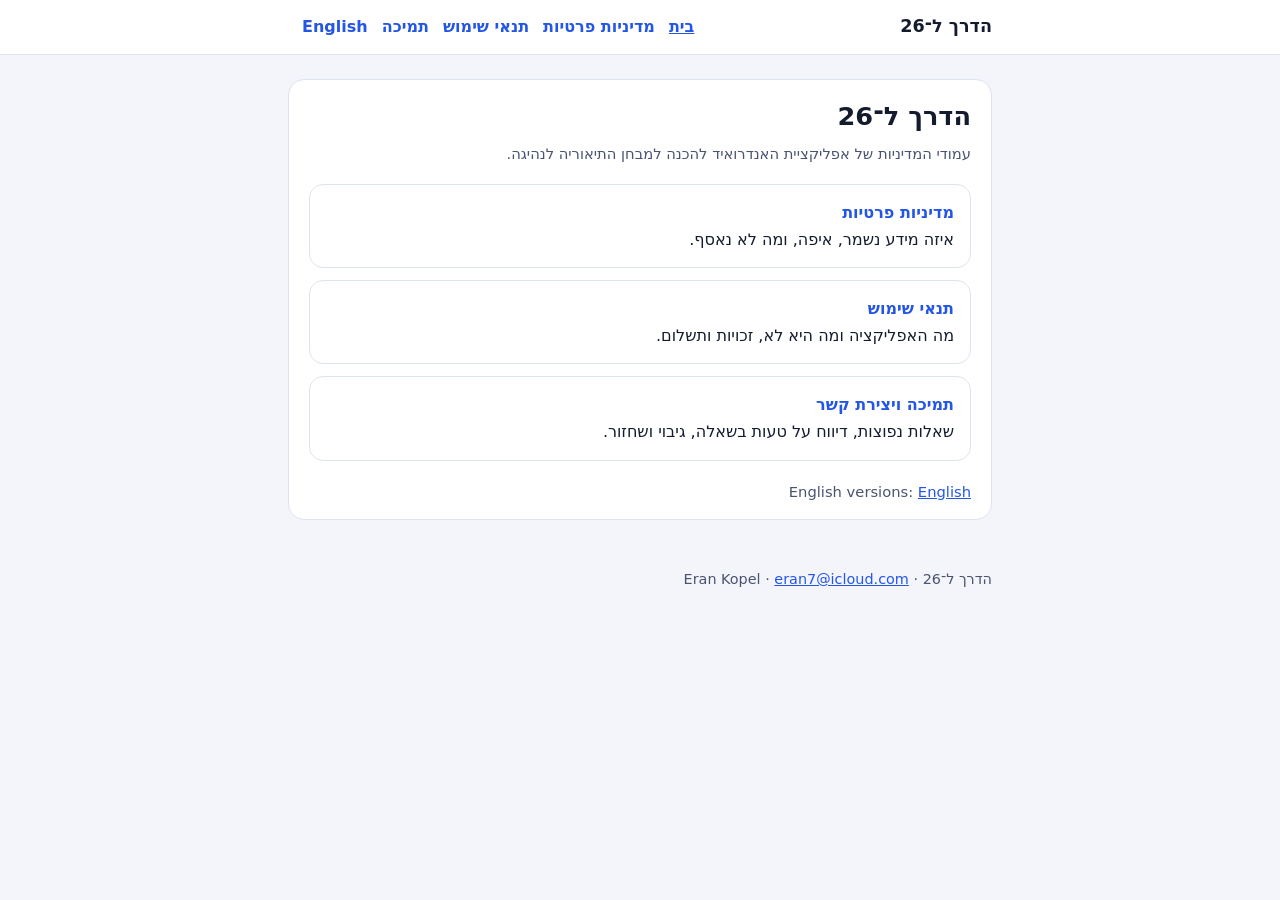
==== index.html @ 58b4465f "Policy pages for the Android app: privacy, terms, support (Hebrew and English) Static HTML/CSS, no s" ====
<!doctype html>
<html lang="he" dir="rtl">
<head>
<meta charset="utf-8">
<meta name="viewport" content="width=device-width, initial-scale=1">
<title>עמודי מדיניות · הדרך ל־26</title>
<meta name="robots" content="index,follow">
<link rel="stylesheet" href="./style.css">
</head>
<body>
<header class="top"><div class="wrap"><b>הדרך ל־26</b><nav aria-label="ניווט"><a href="./" aria-current="page">בית</a><a href="./privacy/">מדיניות פרטיות</a><a href="./terms/">תנאי שימוש</a><a href="./support/">תמיכה</a><a href="./en/" hreflang="en" lang="en">English</a></nav></div></header>
<main><div class="wrap">
<article>
<h1>הדרך ל־26</h1>
<p class="meta">עמודי המדיניות של אפליקציית האנדרואיד להכנה למבחן התיאוריה לנהיגה.</p>
<div class="cards">
<a href="privacy/"><b>מדיניות פרטיות</b>איזה מידע נשמר, איפה, ומה לא נאסף.</a>
<a href="terms/"><b>תנאי שימוש</b>מה האפליקציה ומה היא לא, זכויות ותשלום.</a>
<a href="support/"><b>תמיכה ויצירת קשר</b>שאלות נפוצות, דיווח על טעות בשאלה, גיבוי ושחזור.</a>
</div>
<p class="meta">English versions: <a href="en/">English</a></p>
</article>
</div></main>
<footer><div class="wrap"><p>הדרך ל־26 · Eran Kopel · <a href="mailto:eran7@icloud.com">eran7@icloud.com</a></p></div></footer>
</body>
</html>
---- style.css ----
:root{--bg:#f3f5fb;--surface:#fff;--ink:#141b2d;--ink2:#4a5470;--line:#dde3ef;--brand:#2456e6;--brand-soft:#e7edff}
@media (prefers-color-scheme:dark){:root{--bg:#0e1424;--surface:#161e33;--ink:#eef1fa;--ink2:#b5bdd3;--line:#2a3554;--brand:#8fb0ff;--brand-soft:#1d2a4d}}
*{box-sizing:border-box}html{-webkit-text-size-adjust:100%}
body{margin:0;background:var(--bg);color:var(--ink);font:1rem/1.7 system-ui,-apple-system,"Segoe UI",Roboto,"Noto Sans Hebrew",Arial,sans-serif}
a{color:var(--brand)}a:focus-visible{outline:3px solid var(--brand);outline-offset:2px;border-radius:4px}
.wrap{max-width:46rem;margin:0 auto;padding:0 16px}
header.top{background:var(--surface);border-bottom:1px solid var(--line)}
header.top .wrap{display:flex;flex-wrap:wrap;align-items:center;justify-content:space-between;gap:8px 16px;padding-top:12px;padding-bottom:12px}
header.top b{font-size:1.1rem}
nav a{margin-inline-end:14px;text-decoration:none;font-weight:600}nav a[aria-current=page]{text-decoration:underline}
main{padding:24px 0 40px}
article{background:var(--surface);border:1px solid var(--line);border-radius:16px;padding:20px 20px 8px}
h1{font-size:1.6rem;line-height:1.3;margin:0 0 4px}h2{font-size:1.15rem;margin:1.6em 0 .3em}
p,li{margin:.5em 0}ul{padding-inline-start:1.3em}
.meta{color:var(--ink2);font-size:.92rem}
.note{background:var(--brand-soft);border-radius:12px;padding:10px 14px;margin:14px 0}
footer{color:var(--ink2);font-size:.9rem;padding:0 0 32px}
.cards{display:grid;gap:12px;margin:18px 0}.cards a{display:block;background:var(--surface);border:1px solid var(--line);border-radius:14px;padding:14px 16px;text-decoration:none;color:inherit}.cards a b{display:block;color:var(--brand)}
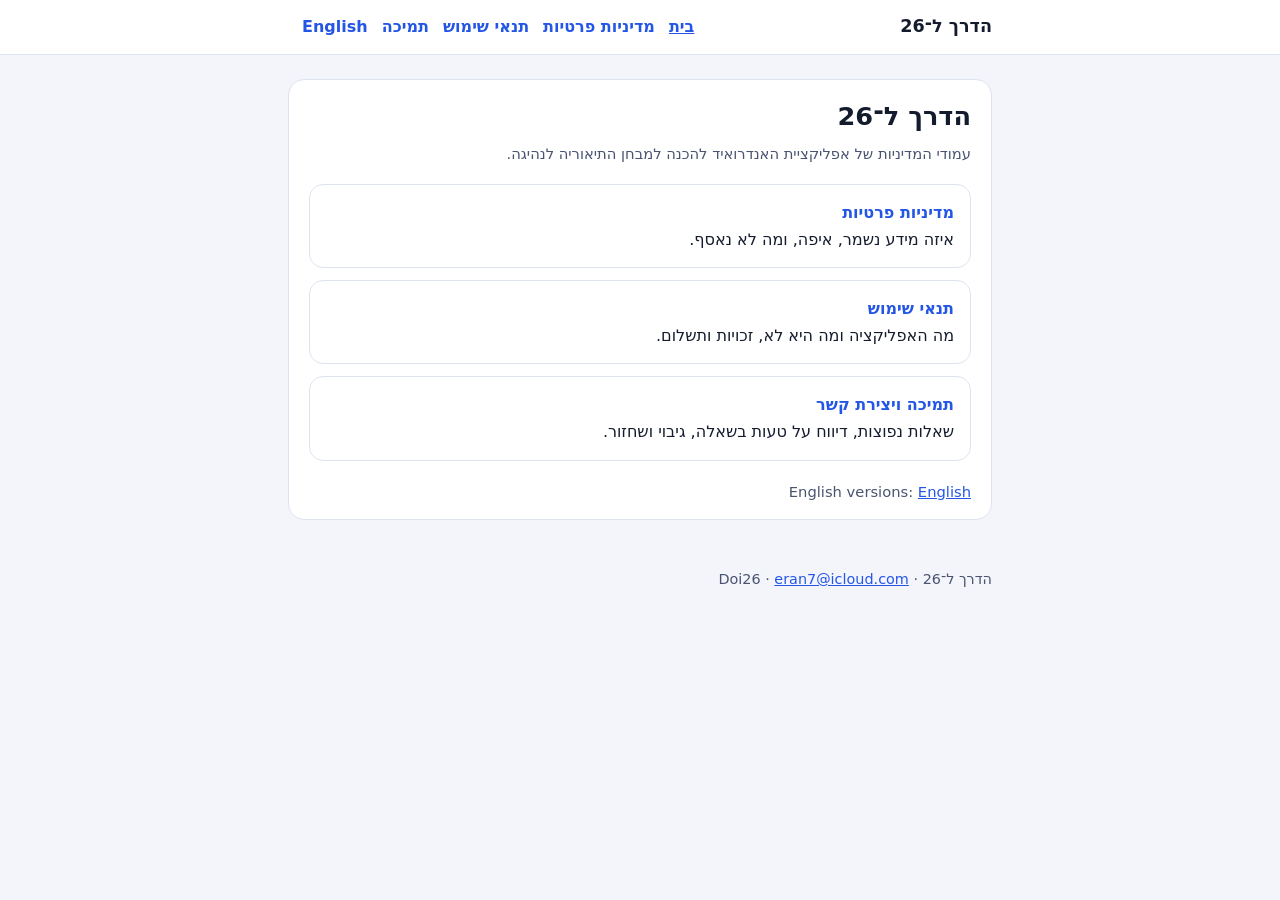
==== commit 111c8465: "Policy pages: developer name is Doi26 Co-Authored-By: Claude Sonnet 5.5 <noreply@anthropic.com> Clau" ====
--- a/index.html
+++ b/index.html
@@ -21,6 +21,6 @@
 <p class="meta">English versions: <a href="en/">English</a></p>
 </article>
 </div></main>
-<footer><div class="wrap"><p>הדרך ל־26 · Eran Kopel · <a href="mailto:eran7@icloud.com">eran7@icloud.com</a></p></div></footer>
+<footer><div class="wrap"><p>הדרך ל־26 · Doi26 · <a href="mailto:eran7@icloud.com">eran7@icloud.com</a></p></div></footer>
 </body>
 </html>
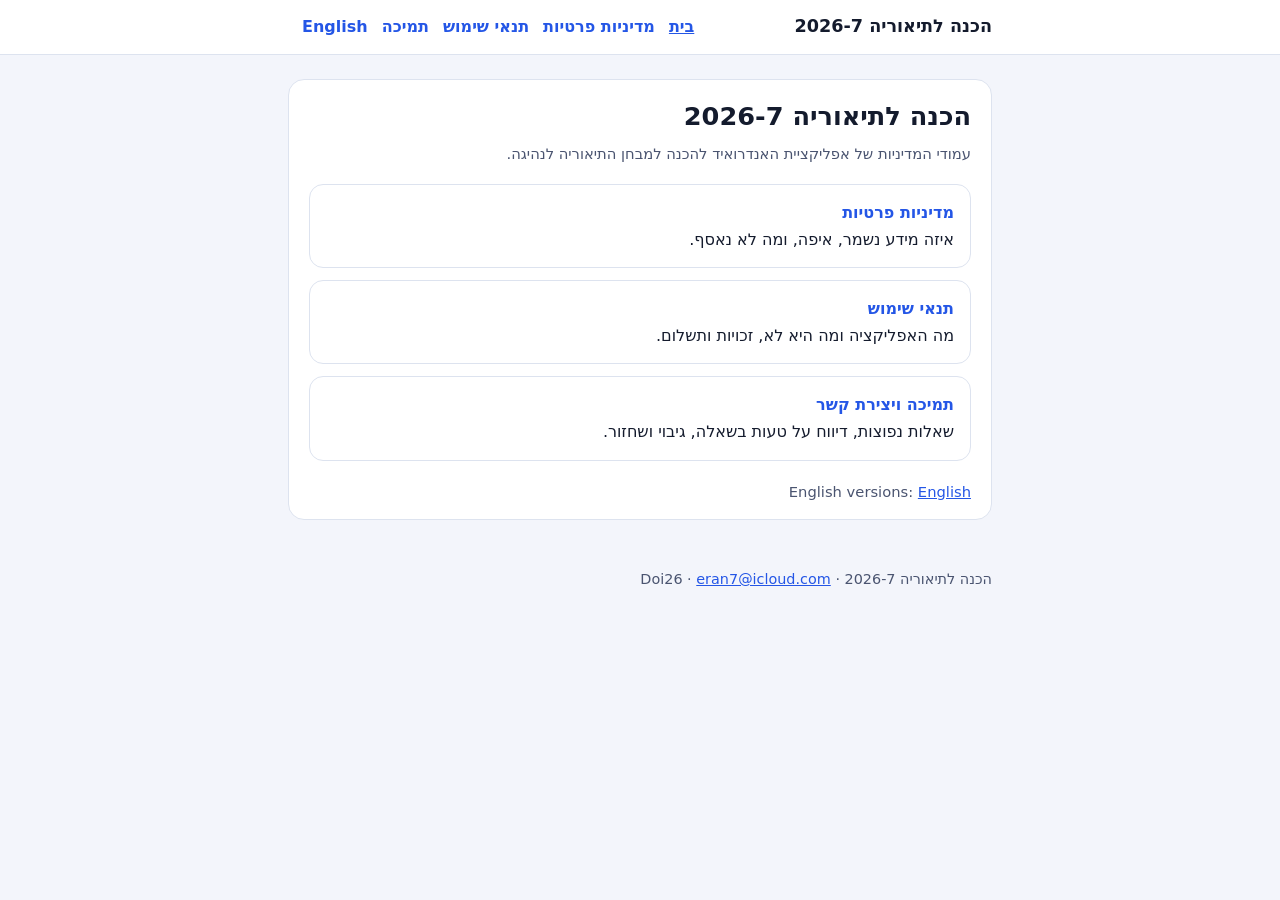
==== commit 4b16390c: "Policy pages: app name is now "הכנה לתיאוריה 2026-7" Co-Authored-By: Claude Sonnet 5.5 <noreply@anth" ====
--- a/index.html
+++ b/index.html
@@ -3,15 +3,15 @@
 <head>
 <meta charset="utf-8">
 <meta name="viewport" content="width=device-width, initial-scale=1">
-<title>עמודי מדיניות · הדרך ל־26</title>
+<title>עמודי מדיניות · הכנה לתיאוריה 2026-7</title>
 <meta name="robots" content="index,follow">
 <link rel="stylesheet" href="./style.css">
 </head>
 <body>
-<header class="top"><div class="wrap"><b>הדרך ל־26</b><nav aria-label="ניווט"><a href="./" aria-current="page">בית</a><a href="./privacy/">מדיניות פרטיות</a><a href="./terms/">תנאי שימוש</a><a href="./support/">תמיכה</a><a href="./en/" hreflang="en" lang="en">English</a></nav></div></header>
+<header class="top"><div class="wrap"><b>הכנה לתיאוריה 2026-7</b><nav aria-label="ניווט"><a href="./" aria-current="page">בית</a><a href="./privacy/">מדיניות פרטיות</a><a href="./terms/">תנאי שימוש</a><a href="./support/">תמיכה</a><a href="./en/" hreflang="en" lang="en">English</a></nav></div></header>
 <main><div class="wrap">
 <article>
-<h1>הדרך ל־26</h1>
+<h1>הכנה לתיאוריה 2026-7</h1>
 <p class="meta">עמודי המדיניות של אפליקציית האנדרואיד להכנה למבחן התיאוריה לנהיגה.</p>
 <div class="cards">
 <a href="privacy/"><b>מדיניות פרטיות</b>איזה מידע נשמר, איפה, ומה לא נאסף.</a>
@@ -21,6 +21,6 @@
 <p class="meta">English versions: <a href="en/">English</a></p>
 </article>
 </div></main>
-<footer><div class="wrap"><p>הדרך ל־26 · Doi26 · <a href="mailto:eran7@icloud.com">eran7@icloud.com</a></p></div></footer>
+<footer><div class="wrap"><p>הכנה לתיאוריה 2026-7 · Doi26 · <a href="mailto:eran7@icloud.com">eran7@icloud.com</a></p></div></footer>
 </body>
 </html>
